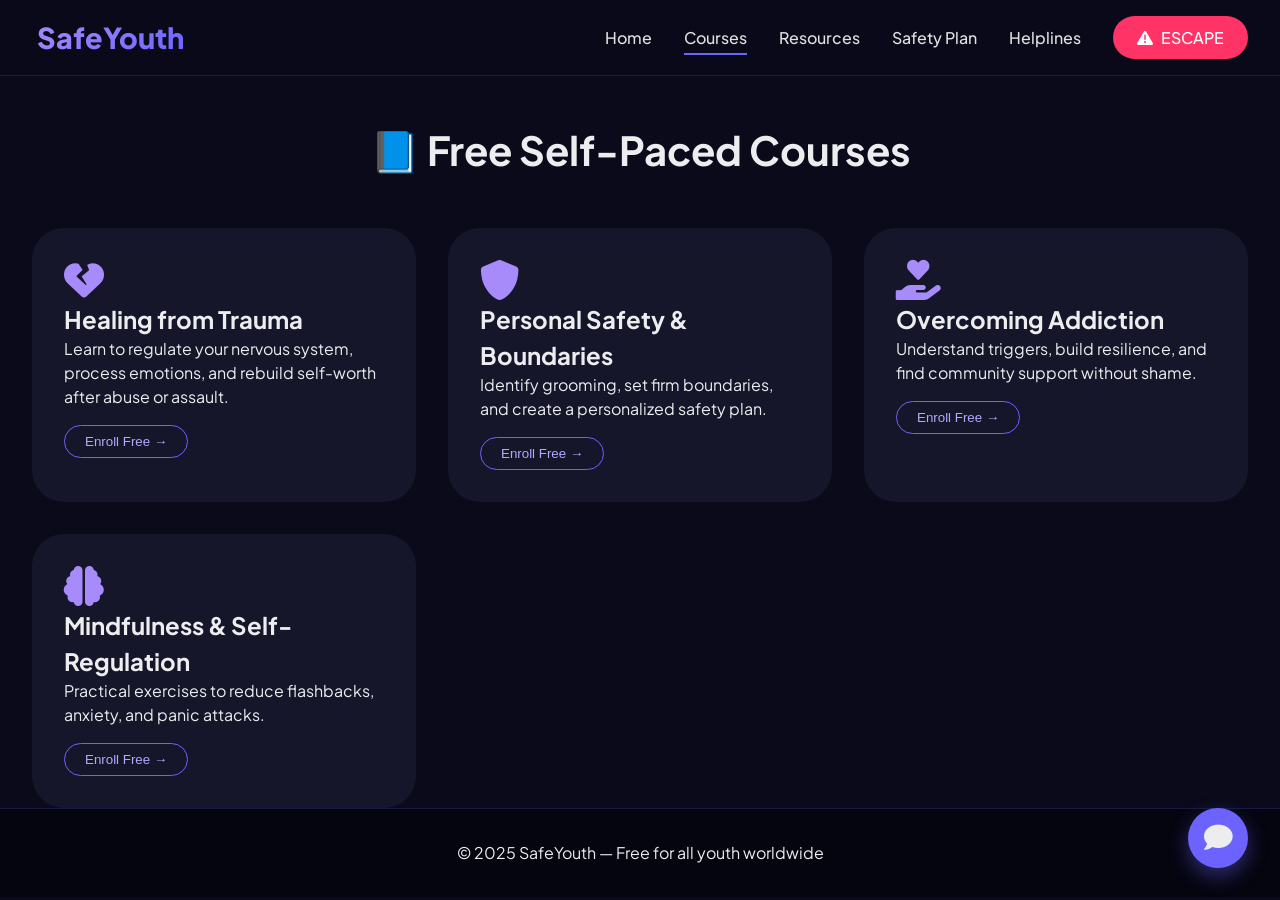
==== pages/courses.html @ 6dee054d "Create courses.html" ====
<!DOCTYPE html>
<html lang="en">
<head>
    <meta charset="UTF-8">
    <meta name="viewport" content="width=device-width, initial-scale=1.0">
    <title>SafeYouth | Free Courses – Healing & Recovery</title>
    <link rel="stylesheet" href="../css/style.css">
    <link rel="stylesheet" href="https://cdnjs.cloudflare.com/ajax/libs/font-awesome/6.0.0-beta3/css/all.min.css">
    <link href="https://fonts.googleapis.com/css2?family=Plus+Jakarta+Sans:wght@300;400;500;600;700;800&display=swap" rel="stylesheet">
</head>
<body>

<div class="navbar">
    <div class="nav-container">
        <div class="logo"><i class="fas fa-shield-heart"></i> SafeYouth</div>
        <div class="nav-links">
            <a href="../index.html">Home</a>
            <a href="courses.html" class="active">Courses</a>
            <a href="resources.html">Resources</a>
            <a href="../index.html#safety">Safety Plan</a>
            <a href="#" id="openModalBtn">Helplines</a>
            <a href="#" class="panic-btn-nav" id="panicBtnHeader"><i class="fas fa-exclamation-triangle"></i> ESCAPE</a>
        </div>
        <div class="menu-toggle" id="menuToggle"><i class="fas fa-bars"></i></div>
    </div>
</div>

<!-- Mobile sidebar same as index (copy structure) -->
<div class="mobile-sidebar" id="mobileSidebar">
    <div class="close-sidebar" id="closeSidebar">&times;</div>
    <a href="../index.html">Home</a>
    <a href="courses.html">Courses</a>
    <a href="resources.html">Resources</a>
    <a href="../index.html#safety">Safety Plan</a>
    <a href="#" id="openModalBtnMobile">Helplines</a>
    <a href="#" id="panicBtnMobile"><i class="fas fa-exclamation-triangle"></i> Panic Exit</a>
</div>
<div class="overlay" id="overlay"></div>

<section class="container" style="padding-top: 120px;">
    <h1 class="section-title">📘 Free Self-Paced Courses</h1>
    <div class="courses-grid" style="display: grid; grid-template-columns: repeat(auto-fit, minmax(300px,1fr)); gap: 2rem;">
        <div class="course-card-full" id="trauma" style="background: rgba(30,30,55,0.6); border-radius: 32px; padding: 2rem;">
            <i class="fas fa-heart-broken" style="font-size: 2.5rem; color:#a78bfa;"></i>
            <h2>Healing from Trauma</h2>
            <p>Learn to regulate your nervous system, process emotions, and rebuild self-worth after abuse or assault.</p>
            <button class="course-btn" onclick="alert('Full course content will be available soon. Stay strong.')">Enroll Free →</button>
        </div>
        <div class="course-card-full" id="safety" style="background: rgba(30,30,55,0.6); border-radius: 32px; padding: 2rem;">
            <i class="fas fa-shield-alt" style="font-size: 2.5rem; color:#a78bfa;"></i>
            <h2>Personal Safety & Boundaries</h2>
            <p>Identify grooming, set firm boundaries, and create a personalized safety plan.</p>
            <button class="course-btn" onclick="alert('Full course content will be available soon. Stay strong.')">Enroll Free →</button>
        </div>
        <div class="course-card-full" id="addiction" style="background: rgba(30,30,55,0.6); border-radius: 32px; padding: 2rem;">
            <i class="fas fa-hand-holding-heart" style="font-size: 2.5rem; color:#a78bfa;"></i>
            <h2>Overcoming Addiction</h2>
            <p>Understand triggers, build resilience, and find community support without shame.</p>
            <button class="course-btn" onclick="alert('Full course content will be available soon. Stay strong.')">Enroll Free →</button>
        </div>
        <div class="course-card-full" id="mindfulness" style="background: rgba(30,30,55,0.6); border-radius: 32px; padding: 2rem;">
            <i class="fas fa-brain" style="font-size: 2.5rem; color:#a78bfa;"></i>
            <h2>Mindfulness & Self-Regulation</h2>
            <p>Practical exercises to reduce flashbacks, anxiety, and panic attacks.</p>
            <button class="course-btn" onclick="alert('Full course content will be available soon. Stay strong.')">Enroll Free →</button>
        </div>
    </div>
</section>

<!-- Helpline Modal (same as index, include it) -->
<div id="helplineModal" class="modal"><div class="modal-content"><span class="close-modal" id="closeModalBtn">&times;</span><h2>📞 24/7 Helplines</h2><ul><li>Sexual Assault: 800-656-4673</li><li>Crisis Text: HOME to 741741</li><li>SAMHSA: 1-800-662-4357</li></ul></div></div>

<!-- Chat widget -->
<div class="chat-widget"><div class="chat-bubble" id="chatBubble"><i class="fas fa-comment"></i></div><div class="chat-window" id="chatWindow"><div class="chat-header">💬 Anonymous Supporter</div><div class="chat-messages" id="chatMessages"><div class="bot-msg">🤝 How can we help?</div></div><div class="chat-input-area"><input type="text" id="chatInput" placeholder="Type..."><button id="sendChatBtn">Send</button></div></div></div>

<footer><p>© 2025 SafeYouth — Free for all youth worldwide</p></footer>

<script src="../js/main.js"></script>
</body>
</html>
---- css/style.css ----
/* RESET & BASE */
* {
    margin: 0;
    padding: 0;
    box-sizing: border-box;
}

body {
    font-family: 'Plus Jakarta Sans', sans-serif;
    background: #0a0a1a;
    color: #ededf0;
    overflow-x: hidden;
    line-height: 1.5;
}

html {
    scroll-behavior: smooth;
}

/* Custom scrollbar */
::-webkit-scrollbar {
    width: 8px;
}
::-webkit-scrollbar-track {
    background: #1a1a2e;
}
::-webkit-scrollbar-thumb {
    background: #6c63ff;
    border-radius: 10px;
}

/* Glassmorphism utility */
.glass {
    background: rgba(20, 20, 40, 0.6);
    backdrop-filter: blur(12px);
    border: 1px solid rgba(108, 99, 255, 0.15);
}

/* Navbar */
.navbar {
    position: fixed;
    top: 0;
    left: 0;
    width: 100%;
    z-index: 1000;
    background: rgba(10, 10, 26, 0.85);
    backdrop-filter: blur(20px);
    border-bottom: 1px solid rgba(108, 99, 255, 0.2);
}

.nav-container {
    max-width: 1400px;
    margin: 0 auto;
    padding: 1rem 2rem;
    display: flex;
    justify-content: space-between;
    align-items: center;
}

.logo {
    font-size: 1.8rem;
    font-weight: 800;
    background: linear-gradient(135deg, #a78bfa, #6c63ff);
    -webkit-background-clip: text;
    background-clip: text;
    color: transparent;
}

.nav-links {
    display: flex;
    gap: 2rem;
    align-items: center;
}

.nav-links a {
    color: #e0e0e0;
    text-decoration: none;
    font-weight: 500;
    transition: 0.2s;
    position: relative;
}

.nav-links a::after {
    content: '';
    position: absolute;
    bottom: -5px;
    left: 0;
    width: 0%;
    height: 2px;
    background: #6c63ff;
    transition: 0.3s;
}

.nav-links a:hover::after,
.nav-links a.active::after {
    width: 100%;
}

.panic-btn-nav {
    background: #ff3366;
    padding: 0.6rem 1.5rem;
    border-radius: 40px;
    color: white !important;
    display: flex;
    align-items: center;
    gap: 8px;
}

.panic-btn-nav:hover {
    background: #e62e5c;
    transform: scale(1.02);
}

/* Mobile menu */
.menu-toggle {
    display: none;
    font-size: 1.8rem;
    cursor: pointer;
    color: white;
}

.mobile-sidebar {
    position: fixed;
    top: 0;
    right: -100%;
    width: 280px;
    height: 100vh;
    background: rgba(10, 10, 26, 0.98);
    backdrop-filter: blur(20px);
    z-index: 2000;
    transition: 0.4s cubic-bezier(0.68, -0.55, 0.265, 1.55);
    padding: 2rem 1.5rem;
    border-left: 1px solid rgba(108, 99, 255, 0.3);
}

.mobile-sidebar.active {
    right: 0;
}

.mobile-sidebar a {
    display: block;
    color: #e0e0e0;
    text-decoration: none;
    padding: 1rem 0;
    border-bottom: 1px solid rgba(255,255,255,0.1);
}

.mobile-sidebar a:hover {
    color: #6c63ff;
    padding-left: 10px;
}

.close-sidebar {
    position: absolute;
    top: 20px;
    right: 20px;
    font-size: 1.8rem;
    cursor: pointer;
}

.overlay {
    position: fixed;
    top: 0;
    left: 0;
    width: 100%;
    height: 100%;
    background: rgba(0,0,0,0.6);
    z-index: 1999;
    display: none;
}

/* Hero */
.hero {
    min-height: 100vh;
    display: flex;
    align-items: center;
    justify-content: center;
    text-align: center;
    padding: 6rem 2rem 4rem;
    background: radial-gradient(circle at 20% 50%, rgba(108, 99, 255, 0.08), transparent);
}

.hero h1 {
    font-size: 3.8rem;
    font-weight: 800;
    background: linear-gradient(135deg, #fff, #a78bfa);
    -webkit-background-clip: text;
    background-clip: text;
    color: transparent;
    margin-bottom: 1rem;
}

.hero p {
    font-size: 1.2rem;
    max-width: 600px;
    margin: 0 auto 2rem;
    color: #bcbcbc;
}

.btn-group {
    display: flex;
    gap: 1rem;
    justify-content: center;
    flex-wrap: wrap;
}

.btn-primary, .btn-outline {
    padding: 12px 28px;
    border-radius: 40px;
    text-decoration: none;
    font-weight: 600;
    display: inline-flex;
    align-items: center;
    gap: 10px;
    transition: 0.2s;
}

.btn-primary {
    background: #6c63ff;
    color: white;
}

.btn-primary:hover {
    background: #5a52e0;
    transform: translateY(-2px);
}

.btn-outline {
    border: 1px solid #ff3366;
    color: #ff99aa;
}

.btn-outline:hover {
    background: rgba(255, 51, 102, 0.1);
}

/* Container */
.container {
    max-width: 1280px;
    margin: 0 auto;
    padding: 0 2rem;
}

section {
    padding: 5rem 0;
}

.section-title {
    font-size: 2.5rem;
    text-align: center;
    margin-bottom: 3rem;
}

/* Swiper cards */
.swiper {
    width: 100%;
    padding: 2rem 0;
}

.swiper-slide {
    background: rgba(30, 30, 55, 0.6);
    backdrop-filter: blur(10px);
    border-radius: 32px;
    padding: 2rem;
    border: 1px solid rgba(108, 99, 255, 0.2);
    transition: 0.3s;
}

.swiper-slide:hover {
    transform: translateY(-8px);
    border-color: #6c63ff;
}

.course-icon {
    font-size: 2.5rem;
    margin-bottom: 1rem;
    color: #a78bfa;
}

.course-btn {
    background: none;
    border: 1px solid #6c63ff;
    padding: 8px 20px;
    border-radius: 40px;
    color: #b0aaff;
    cursor: pointer;
    margin-top: 1rem;
    transition: 0.2s;
}

.course-btn:hover {
    background: #6c63ff;
    color: white;
}

/* Safety card */
.safety-card {
    background: rgba(25, 25, 45, 0.7);
    border-radius: 32px;
    padding: 2rem;
    border: 1px solid rgba(108, 99, 255, 0.3);
    text-align: center;
}

.safety-card p {
    margin: 1rem 0;
    font-size: 1.1rem;
}

.panic-btn-large {
    background: #ff3366;
    border: none;
    padding: 12px 28px;
    border-radius: 40px;
    color: white;
    font-weight: bold;
    cursor: pointer;
    margin-top: 1rem;
}

/* Modal */
.modal {
    display: none;
    position: fixed;
    top: 0;
    left: 0;
    width: 100%;
    height: 100%;
    background: rgba(0,0,0,0.9);
    backdrop-filter: blur(12px);
    z-index: 3000;
    align-items: center;
    justify-content: center;
}

.modal-content {
    background: #1a1a2e;
    border-radius: 36px;
    max-width: 500px;
    width: 90%;
    padding: 2rem;
    border: 1px solid #6c63ff;
    position: relative;
}

.close-modal {
    position: absolute;
    right: 20px;
    top: 15px;
    font-size: 1.8rem;
    cursor: pointer;
}

.modal-content ul {
    margin: 1.5rem 0;
    list-style: none;
}

.modal-content li {
    margin: 0.8rem 0;
}

/* Chat widget */
.chat-widget {
    position: fixed;
    bottom: 2rem;
    right: 2rem;
    z-index: 1500;
}

.chat-bubble {
    background: #6c63ff;
    width: 60px;
    height: 60px;
    border-radius: 50%;
    display: flex;
    align-items: center;
    justify-content: center;
    cursor: pointer;
    box-shadow: 0 8px 20px rgba(108, 99, 255, 0.4);
}

.chat-bubble i {
    font-size: 1.8rem;
}

.chat-window {
    position: absolute;
    bottom: 80px;
    right: 0;
    width: 320px;
    background: #1e1e35;
    border-radius: 28px;
    display: none;
    flex-direction: column;
    border: 1px solid #6c63ff;
    overflow: hidden;
}

.chat-header {
    background: #6c63ff;
    padding: 1rem;
    font-weight: bold;
}

.chat-messages {
    height: 300px;
    overflow-y: auto;
    padding: 1rem;
    font-size: 0.9rem;
}

.chat-messages div {
    margin-bottom: 10px;
    padding: 8px;
    border-radius: 16px;
}

.bot-msg {
    background: #2a2a45;
}

.user-msg {
    background: #6c63ff;
    text-align: right;
}

.chat-input-area {
    display: flex;
    padding: 0.5rem;
    background: #2a2a45;
}

.chat-input-area input {
    flex: 1;
    background: none;
    border: none;
    padding: 0.8rem;
    color: white;
    outline: none;
}

.chat-input-area button {
    background: #6c63ff;
    border: none;
    padding: 0 1rem;
    border-radius: 20px;
    cursor: pointer;
    color: white;
}

/* Footer */
footer {
    background: #050510;
    padding: 2rem;
    text-align: center;
    border-top: 1px solid rgba(108, 99, 255, 0.2);
}

/* Responsive */
@media (max-width: 768px) {
    .nav-links {
        display: none;
    }
    .menu-toggle {
        display: block;
    }
    .hero h1 {
        font-size: 2.5rem;
    }
    .container {
        padding: 0 1rem;
    }
    .section-title {
        font-size: 2rem;
    }
}
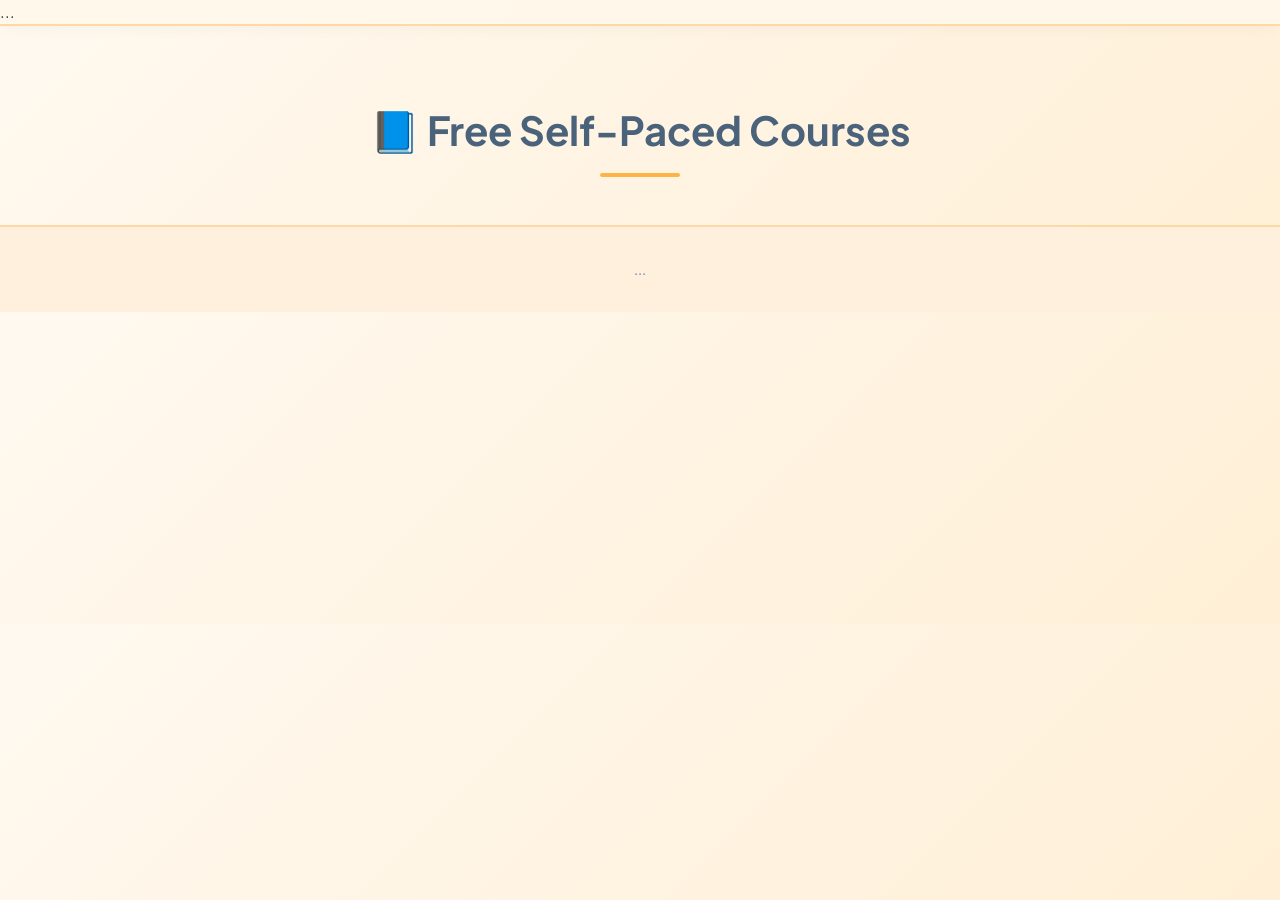
==== commit 066664bd: "Update courses.html" ====
--- a/pages/courses.html
+++ b/pages/courses.html
@@ -2,79 +2,106 @@
 <html lang="en">
 <head>
     <meta charset="UTF-8">
-    <meta name="viewport" content="width=device-width, initial-scale=1.0">
-    <title>SafeYouth | Free Courses – Healing & Recovery</title>
+    <title>Free Courses – SafeYouth</title>
     <link rel="stylesheet" href="../css/style.css">
     <link rel="stylesheet" href="https://cdnjs.cloudflare.com/ajax/libs/font-awesome/6.0.0-beta3/css/all.min.css">
     <link href="https://fonts.googleapis.com/css2?family=Plus+Jakarta+Sans:wght@300;400;500;600;700;800&display=swap" rel="stylesheet">
 </head>
 <body>
+<div class="navbar">...</div> <!-- copy navbar from index, adjust active link -->
+<div class="mobile-sidebar">...</div>
+<div class="overlay"></div>
 
-<div class="navbar">
-    <div class="nav-container">
-        <div class="logo"><i class="fas fa-shield-heart"></i> SafeYouth</div>
-        <div class="nav-links">
-            <a href="../index.html">Home</a>
-            <a href="courses.html" class="active">Courses</a>
-            <a href="resources.html">Resources</a>
-            <a href="../index.html#safety">Safety Plan</a>
-            <a href="#" id="openModalBtn">Helplines</a>
-            <a href="#" class="panic-btn-nav" id="panicBtnHeader"><i class="fas fa-exclamation-triangle"></i> ESCAPE</a>
-        </div>
-        <div class="menu-toggle" id="menuToggle"><i class="fas fa-bars"></i></div>
+<div class="container" style="padding-top: 100px;">
+    <h1 class="section-title">📘 Free Self-Paced Courses</h1>
+    <div id="courseList" class="courses-grid" style="display: grid; grid-template-columns: repeat(auto-fit, minmax(280px,1fr)); gap: 2rem;"></div>
+    <div id="courseDetail" style="display: none;">
+        <button id="backBtn" class="btn-outline"><i class="fas fa-arrow-left"></i> Back to courses</button>
+        <h2 id="courseTitle"></h2>
+        <div id="modulesList"></div>
+        <button id="claimCertBtn" class="btn-primary" style="margin-top: 2rem;">🎓 Claim Certificate</button>
+        <div id="certificateResult"></div>
     </div>
 </div>
 
-<!-- Mobile sidebar same as index (copy structure) -->
-<div class="mobile-sidebar" id="mobileSidebar">
-    <div class="close-sidebar" id="closeSidebar">&times;</div>
-    <a href="../index.html">Home</a>
-    <a href="courses.html">Courses</a>
-    <a href="resources.html">Resources</a>
-    <a href="../index.html#safety">Safety Plan</a>
-    <a href="#" id="openModalBtnMobile">Helplines</a>
-    <a href="#" id="panicBtnMobile"><i class="fas fa-exclamation-triangle"></i> Panic Exit</a>
-</div>
-<div class="overlay" id="overlay"></div>
+<script>
+    const API_BASE = 'https://your-worker.workers.dev'; // change
+    let userId = localStorage.getItem('user_id') || 'user_' + Math.random().toString(36).substring(2);
+    localStorage.setItem('user_id', userId);
+    let currentCourse = null;
 
-<section class="container" style="padding-top: 120px;">
-    <h1 class="section-title">📘 Free Self-Paced Courses</h1>
-    <div class="courses-grid" style="display: grid; grid-template-columns: repeat(auto-fit, minmax(300px,1fr)); gap: 2rem;">
-        <div class="course-card-full" id="trauma" style="background: rgba(30,30,55,0.6); border-radius: 32px; padding: 2rem;">
-            <i class="fas fa-heart-broken" style="font-size: 2.5rem; color:#a78bfa;"></i>
-            <h2>Healing from Trauma</h2>
-            <p>Learn to regulate your nervous system, process emotions, and rebuild self-worth after abuse or assault.</p>
-            <button class="course-btn" onclick="alert('Full course content will be available soon. Stay strong.')">Enroll Free →</button>
-        </div>
-        <div class="course-card-full" id="safety" style="background: rgba(30,30,55,0.6); border-radius: 32px; padding: 2rem;">
-            <i class="fas fa-shield-alt" style="font-size: 2.5rem; color:#a78bfa;"></i>
-            <h2>Personal Safety & Boundaries</h2>
-            <p>Identify grooming, set firm boundaries, and create a personalized safety plan.</p>
-            <button class="course-btn" onclick="alert('Full course content will be available soon. Stay strong.')">Enroll Free →</button>
-        </div>
-        <div class="course-card-full" id="addiction" style="background: rgba(30,30,55,0.6); border-radius: 32px; padding: 2rem;">
-            <i class="fas fa-hand-holding-heart" style="font-size: 2.5rem; color:#a78bfa;"></i>
-            <h2>Overcoming Addiction</h2>
-            <p>Understand triggers, build resilience, and find community support without shame.</p>
-            <button class="course-btn" onclick="alert('Full course content will be available soon. Stay strong.')">Enroll Free →</button>
-        </div>
-        <div class="course-card-full" id="mindfulness" style="background: rgba(30,30,55,0.6); border-radius: 32px; padding: 2rem;">
-            <i class="fas fa-brain" style="font-size: 2.5rem; color:#a78bfa;"></i>
-            <h2>Mindfulness & Self-Regulation</h2>
-            <p>Practical exercises to reduce flashbacks, anxiety, and panic attacks.</p>
-            <button class="course-btn" onclick="alert('Full course content will be available soon. Stay strong.')">Enroll Free →</button>
-        </div>
-    </div>
-</section>
+    async function loadCourses() {
+        const res = await fetch(`${API_BASE}/api/courses`);
+        const courses = await res.json();
+        const container = document.getElementById('courseList');
+        container.innerHTML = courses.map(c => `
+            <div class="course-card" style="background: #FFF4E8; border-radius: 28px; padding: 1.5rem;">
+                <h3>${c.title}</h3>
+                <button onclick="openCourse('${c.id}')" class="course-btn">Start Learning</button>
+            </div>
+        `).join('');
+    }
 
-<!-- Helpline Modal (same as index, include it) -->
-<div id="helplineModal" class="modal"><div class="modal-content"><span class="close-modal" id="closeModalBtn">&times;</span><h2>📞 24/7 Helplines</h2><ul><li>Sexual Assault: 800-656-4673</li><li>Crisis Text: HOME to 741741</li><li>SAMHSA: 1-800-662-4357</li></ul></div></div>
+    window.openCourse = async (courseId) => {
+        const res = await fetch(`${API_BASE}/api/course/${courseId}`);
+        const course = await res.json();
+        currentCourse = course;
+        document.getElementById('courseList').style.display = 'none';
+        document.getElementById('courseDetail').style.display = 'block';
+        document.getElementById('courseTitle').innerText = course.title;
+        const progressRes = await fetch(`${API_BASE}/api/progress?userId=${userId}&courseId=${courseId}`);
+        const completed = await progressRes.json();
+        let modulesHtml = '<div class="modules">';
+        for (let i = 0; i < course.modules.length; i++) {
+            const mod = course.modules[i];
+            const isDone = completed.includes(mod.id);
+            modulesHtml += `
+                <div class="module-card" style="background: #FFF; border-radius: 24px; margin: 1rem 0; padding: 1rem;">
+                    <h3>${mod.title} ${isDone ? '✅' : ''}</h3>
+                    <p>${mod.content}</p>
+                    ${mod.video ? `<video controls src="${mod.video}" style="width:100%; border-radius: 20px;"></video>` : ''}
+                    ${!isDone ? `<button onclick="markComplete('${courseId}','${mod.id}')" class="course-btn">Mark Complete</button>` : ''}
+                </div>
+            `;
+        }
+        modulesHtml += '</div>';
+        document.getElementById('modulesList').innerHTML = modulesHtml;
+    };
 
-<!-- Chat widget -->
-<div class="chat-widget"><div class="chat-bubble" id="chatBubble"><i class="fas fa-comment"></i></div><div class="chat-window" id="chatWindow"><div class="chat-header">💬 Anonymous Supporter</div><div class="chat-messages" id="chatMessages"><div class="bot-msg">🤝 How can we help?</div></div><div class="chat-input-area"><input type="text" id="chatInput" placeholder="Type..."><button id="sendChatBtn">Send</button></div></div></div>
+    window.markComplete = async (courseId, moduleId) => {
+        await fetch(`${API_BASE}/api/register-complete`, {
+            method: 'POST',
+            headers: { 'Content-Type': 'application/json' },
+            body: JSON.stringify({ userId, courseId, moduleId })
+        });
+        alert('Module completed!');
+        openCourse(courseId);
+    };
 
-<footer><p>© 2025 SafeYouth — Free for all youth worldwide</p></footer>
+    document.getElementById('claimCertBtn').addEventListener('click', async () => {
+        const res = await fetch(`${API_BASE}/api/claim-certificate`, {
+            method: 'POST',
+            headers: { 'Content-Type': 'application/json' },
+            body: JSON.stringify({ userId, courseId: currentCourse.id })
+        });
+        const data = await res.json();
+        if (data.certificate) {
+            const win = window.open();
+            win.document.write(data.certificate);
+        } else {
+            alert('Complete all modules first!');
+        }
+    });
 
+    document.getElementById('backBtn').addEventListener('click', () => {
+        document.getElementById('courseDetail').style.display = 'none';
+        document.getElementById('courseList').style.display = 'grid';
+        loadCourses();
+    });
+
+    loadCourses();
+</script>
+<footer>...</footer>
 <script src="../js/main.js"></script>
 </body>
 </html>
--- a/css/style.css
+++ b/css/style.css
@@ -1,4 +1,4 @@
-/* RESET & BASE */
+/* RESET & BASE - Bright & Hopeful Theme */
 * {
     margin: 0;
     padding: 0;
@@ -7,45 +7,40 @@
 
 body {
     font-family: 'Plus Jakarta Sans', sans-serif;
-    background: #0a0a1a;
-    color: #ededf0;
+    background: linear-gradient(135deg, #FFF9F0 0%, #FFEFD6 100%);
+    color: #2D3E4F;
+    line-height: 1.5;
     overflow-x: hidden;
-    line-height: 1.5;
 }
 
 html {
     scroll-behavior: smooth;
 }
 
-/* Custom scrollbar */
+/* Custom scrollbar - soft */
 ::-webkit-scrollbar {
     width: 8px;
 }
 ::-webkit-scrollbar-track {
-    background: #1a1a2e;
+    background: #FFE0B5;
+    border-radius: 10px;
 }
 ::-webkit-scrollbar-thumb {
-    background: #6c63ff;
+    background: #FFB347;
     border-radius: 10px;
 }
 
-/* Glassmorphism utility */
-.glass {
-    background: rgba(20, 20, 40, 0.6);
-    backdrop-filter: blur(12px);
-    border: 1px solid rgba(108, 99, 255, 0.15);
-}
-
-/* Navbar */
+/* Navbar - light glassmorphism */
 .navbar {
     position: fixed;
     top: 0;
     left: 0;
     width: 100%;
     z-index: 1000;
-    background: rgba(10, 10, 26, 0.85);
-    backdrop-filter: blur(20px);
-    border-bottom: 1px solid rgba(108, 99, 255, 0.2);
+    background: rgba(255, 248, 235, 0.92);
+    backdrop-filter: blur(12px);
+    border-bottom: 2px solid #FFD9A5;
+    box-shadow: 0 4px 15px rgba(0,0,0,0.03);
 }
 
 .nav-container {
@@ -60,10 +55,11 @@
 .logo {
     font-size: 1.8rem;
     font-weight: 800;
-    background: linear-gradient(135deg, #a78bfa, #6c63ff);
+    background: linear-gradient(135deg, #FF9F4A, #4A9EAA);
     -webkit-background-clip: text;
     background-clip: text;
     color: transparent;
+    letter-spacing: -0.5px;
 }
 
 .nav-links {
@@ -73,9 +69,9 @@
 }
 
 .nav-links a {
-    color: #e0e0e0;
+    color: #4A627A;
     text-decoration: none;
-    font-weight: 500;
+    font-weight: 600;
     transition: 0.2s;
     position: relative;
 }
@@ -87,7 +83,7 @@
     left: 0;
     width: 0%;
     height: 2px;
-    background: #6c63ff;
+    background: #FFB347;
     transition: 0.3s;
 }
 
@@ -97,17 +93,18 @@
 }
 
 .panic-btn-nav {
-    background: #ff3366;
+    background: #FF6B6B;
     padding: 0.6rem 1.5rem;
     border-radius: 40px;
     color: white !important;
     display: flex;
     align-items: center;
     gap: 8px;
+    box-shadow: 0 4px 8px rgba(255,107,107,0.2);
 }
 
 .panic-btn-nav:hover {
-    background: #e62e5c;
+    background: #E05252;
     transform: scale(1.02);
 }
 
@@ -116,7 +113,7 @@
     display: none;
     font-size: 1.8rem;
     cursor: pointer;
-    color: white;
+    color: #FF9F4A;
 }
 
 .mobile-sidebar {
@@ -125,12 +122,13 @@
     right: -100%;
     width: 280px;
     height: 100vh;
-    background: rgba(10, 10, 26, 0.98);
+    background: #FFF7ED;
     backdrop-filter: blur(20px);
     z-index: 2000;
     transition: 0.4s cubic-bezier(0.68, -0.55, 0.265, 1.55);
     padding: 2rem 1.5rem;
-    border-left: 1px solid rgba(108, 99, 255, 0.3);
+    border-left: 1px solid #FFD9A5;
+    box-shadow: -5px 0 20px rgba(0,0,0,0.05);
 }
 
 .mobile-sidebar.active {
@@ -139,14 +137,15 @@
 
 .mobile-sidebar a {
     display: block;
-    color: #e0e0e0;
+    color: #4A627A;
     text-decoration: none;
     padding: 1rem 0;
-    border-bottom: 1px solid rgba(255,255,255,0.1);
+    border-bottom: 1px solid #FFE0B5;
+    font-weight: 500;
 }
 
 .mobile-sidebar a:hover {
-    color: #6c63ff;
+    color: #FF9F4A;
     padding-left: 10px;
 }
 
@@ -156,6 +155,7 @@
     right: 20px;
     font-size: 1.8rem;
     cursor: pointer;
+    color: #FF9F4A;
 }
 
 .overlay {
@@ -164,51 +164,56 @@
     left: 0;
     width: 100%;
     height: 100%;
-    background: rgba(0,0,0,0.6);
+    background: rgba(255, 245, 235, 0.7);
+    backdrop-filter: blur(4px);
     z-index: 1999;
     display: none;
 }
 
-/* Hero */
+/* Hero Section - Hopeful */
 .hero {
-    min-height: 100vh;
+    min-height: 90vh;
     display: flex;
     align-items: center;
     justify-content: center;
     text-align: center;
     padding: 6rem 2rem 4rem;
-    background: radial-gradient(circle at 20% 50%, rgba(108, 99, 255, 0.08), transparent);
+    background: radial-gradient(circle at 70% 30%, rgba(255, 179, 71, 0.12), transparent);
+}
+
+.hero-content {
+    max-width: 800px;
 }
 
 .hero h1 {
     font-size: 3.8rem;
     font-weight: 800;
-    background: linear-gradient(135deg, #fff, #a78bfa);
+    background: linear-gradient(135deg, #4A9EAA, #FF9F4A);
     -webkit-background-clip: text;
     background-clip: text;
     color: transparent;
-    margin-bottom: 1rem;
+    margin-bottom: 1.5rem;
+    line-height: 1.2;
 }
 
 .hero p {
     font-size: 1.2rem;
-    max-width: 600px;
-    margin: 0 auto 2rem;
-    color: #bcbcbc;
+    color: #5B7A9A;
+    margin-bottom: 2rem;
 }
 
 .btn-group {
     display: flex;
-    gap: 1rem;
+    gap: 1.2rem;
     justify-content: center;
     flex-wrap: wrap;
 }
 
 .btn-primary, .btn-outline {
     padding: 12px 28px;
-    border-radius: 40px;
+    border-radius: 60px;
     text-decoration: none;
-    font-weight: 600;
+    font-weight: 700;
     display: inline-flex;
     align-items: center;
     gap: 10px;
@@ -216,22 +221,25 @@
 }
 
 .btn-primary {
-    background: #6c63ff;
-    color: white;
+    background: linear-gradient(105deg, #FFB347, #FF9F4A);
+    color: white;
+    box-shadow: 0 6px 14px rgba(255, 159, 74, 0.3);
 }
 
 .btn-primary:hover {
-    background: #5a52e0;
+    transform: translateY(-3px);
+    box-shadow: 0 10px 20px rgba(255, 159, 74, 0.4);
+}
+
+.btn-outline {
+    border: 2px solid #FFB347;
+    background: white;
+    color: #FF9F4A;
+}
+
+.btn-outline:hover {
+    background: #FFF3E6;
     transform: translateY(-2px);
-}
-
-.btn-outline {
-    border: 1px solid #ff3366;
-    color: #ff99aa;
-}
-
-.btn-outline:hover {
-    background: rgba(255, 51, 102, 0.1);
 }
 
 /* Container */
@@ -249,57 +257,73 @@
     font-size: 2.5rem;
     text-align: center;
     margin-bottom: 3rem;
-}
-
-/* Swiper cards */
+    color: #4A627A;
+    position: relative;
+}
+
+.section-title:after {
+    content: '';
+    display: block;
+    width: 80px;
+    height: 4px;
+    background: #FFB347;
+    margin: 0.8rem auto 0;
+    border-radius: 4px;
+}
+
+/* Swiper cards - bright pastel */
 .swiper {
     width: 100%;
     padding: 2rem 0;
 }
 
 .swiper-slide {
-    background: rgba(30, 30, 55, 0.6);
-    backdrop-filter: blur(10px);
+    background: #FFFFFFEE;
+    backdrop-filter: blur(4px);
     border-radius: 32px;
     padding: 2rem;
-    border: 1px solid rgba(108, 99, 255, 0.2);
-    transition: 0.3s;
+    border: 1px solid #FFE2BF;
+    box-shadow: 0 12px 24px rgba(0,0,0,0.05);
+    transition: 0.3s ease;
 }
 
 .swiper-slide:hover {
     transform: translateY(-8px);
-    border-color: #6c63ff;
+    border-color: #FFB347;
+    box-shadow: 0 20px 30px rgba(255, 159, 74, 0.15);
 }
 
 .course-icon {
-    font-size: 2.5rem;
+    font-size: 2.8rem;
     margin-bottom: 1rem;
-    color: #a78bfa;
+    color: #FFB347;
 }
 
 .course-btn {
     background: none;
-    border: 1px solid #6c63ff;
+    border: 2px solid #FFB347;
     padding: 8px 20px;
     border-radius: 40px;
-    color: #b0aaff;
-    cursor: pointer;
-    margin-top: 1rem;
+    color: #FF9F4A;
+    font-weight: 600;
+    cursor: pointer;
+    margin-top: 1.2rem;
     transition: 0.2s;
 }
 
 .course-btn:hover {
-    background: #6c63ff;
-    color: white;
-}
-
-/* Safety card */
+    background: #FFB347;
+    color: white;
+}
+
+/* Safety card - warm highlight */
 .safety-card {
-    background: rgba(25, 25, 45, 0.7);
-    border-radius: 32px;
+    background: #FFF4E8;
+    border-radius: 36px;
     padding: 2rem;
-    border: 1px solid rgba(108, 99, 255, 0.3);
+    border: 1px solid #FFD9A5;
     text-align: center;
+    box-shadow: 0 8px 20px rgba(0,0,0,0.03);
 }
 
 .safety-card p {
@@ -308,17 +332,18 @@
 }
 
 .panic-btn-large {
-    background: #ff3366;
+    background: #FF8A5C;
     border: none;
     padding: 12px 28px;
-    border-radius: 40px;
+    border-radius: 60px;
     color: white;
     font-weight: bold;
     cursor: pointer;
     margin-top: 1rem;
-}
-
-/* Modal */
+    box-shadow: 0 4px 10px rgba(255, 138, 92, 0.3);
+}
+
+/* Modal - light and airy */
 .modal {
     display: none;
     position: fixed;
@@ -326,21 +351,22 @@
     left: 0;
     width: 100%;
     height: 100%;
-    background: rgba(0,0,0,0.9);
-    backdrop-filter: blur(12px);
+    background: rgba(255, 245, 235, 0.95);
+    backdrop-filter: blur(8px);
     z-index: 3000;
     align-items: center;
     justify-content: center;
 }
 
 .modal-content {
-    background: #1a1a2e;
-    border-radius: 36px;
+    background: white;
+    border-radius: 40px;
     max-width: 500px;
     width: 90%;
     padding: 2rem;
-    border: 1px solid #6c63ff;
+    border: 2px solid #FFD9A5;
     position: relative;
+    box-shadow: 0 25px 40px rgba(0,0,0,0.1);
 }
 
 .close-modal {
@@ -349,6 +375,7 @@
     top: 15px;
     font-size: 1.8rem;
     cursor: pointer;
+    color: #FF9F4A;
 }
 
 .modal-content ul {
@@ -358,9 +385,12 @@
 
 .modal-content li {
     margin: 0.8rem 0;
-}
-
-/* Chat widget */
+    padding: 0.5rem;
+    background: #FFF7F0;
+    border-radius: 24px;
+}
+
+/* Chat widget - friendly */
 .chat-widget {
     position: fixed;
     bottom: 2rem;
@@ -369,7 +399,7 @@
 }
 
 .chat-bubble {
-    background: #6c63ff;
+    background: linear-gradient(135deg, #FFB347, #FF9F4A);
     width: 60px;
     height: 60px;
     border-radius: 50%;
@@ -377,11 +407,12 @@
     align-items: center;
     justify-content: center;
     cursor: pointer;
-    box-shadow: 0 8px 20px rgba(108, 99, 255, 0.4);
+    box-shadow: 0 8px 20px rgba(255, 159, 74, 0.4);
 }
 
 .chat-bubble i {
     font-size: 1.8rem;
+    color: white;
 }
 
 .chat-window {
@@ -389,72 +420,85 @@
     bottom: 80px;
     right: 0;
     width: 320px;
-    background: #1e1e35;
-    border-radius: 28px;
+    background: #FFFFFF;
+    border-radius: 32px;
     display: none;
     flex-direction: column;
-    border: 1px solid #6c63ff;
+    border: 1px solid #FFE0B5;
     overflow: hidden;
+    box-shadow: 0 15px 25px rgba(0,0,0,0.1);
 }
 
 .chat-header {
-    background: #6c63ff;
+    background: #FFB347;
     padding: 1rem;
     font-weight: bold;
+    color: white;
 }
 
 .chat-messages {
     height: 300px;
     overflow-y: auto;
     padding: 1rem;
-    font-size: 0.9rem;
+    background: #FFFDF9;
 }
 
 .chat-messages div {
     margin-bottom: 10px;
-    padding: 8px;
-    border-radius: 16px;
+    padding: 10px;
+    border-radius: 20px;
+    max-width: 85%;
 }
 
 .bot-msg {
-    background: #2a2a45;
+    background: #FFF0E0;
+    color: #4A627A;
+    border-radius: 20px 20px 20px 4px;
 }
 
 .user-msg {
-    background: #6c63ff;
-    text-align: right;
+    background: #FFB347;
+    color: white;
+    margin-left: auto;
+    border-radius: 20px 20px 4px 20px;
 }
 
 .chat-input-area {
     display: flex;
-    padding: 0.5rem;
-    background: #2a2a45;
+    padding: 0.6rem;
+    background: #FFF3E6;
+    border-top: 1px solid #FFE0B5;
 }
 
 .chat-input-area input {
     flex: 1;
-    background: none;
+    background: white;
     border: none;
     padding: 0.8rem;
-    color: white;
+    border-radius: 40px;
     outline: none;
+    font-family: inherit;
 }
 
 .chat-input-area button {
-    background: #6c63ff;
+    background: #FFB347;
     border: none;
-    padding: 0 1rem;
-    border-radius: 20px;
-    cursor: pointer;
-    color: white;
+    padding: 0 1.2rem;
+    border-radius: 40px;
+    margin-left: 8px;
+    cursor: pointer;
+    color: white;
+    font-weight: bold;
 }
 
 /* Footer */
 footer {
-    background: #050510;
+    background: #FFEFDD;
     padding: 2rem;
     text-align: center;
-    border-top: 1px solid rgba(108, 99, 255, 0.2);
+    border-top: 2px solid #FFD9A5;
+    color: #5B7A9A;
+    font-size: 0.9rem;
 }
 
 /* Responsive */
@@ -469,7 +513,7 @@
         font-size: 2.5rem;
     }
     .container {
-        padding: 0 1rem;
+        padding: 0 1.2rem;
     }
     .section-title {
         font-size: 2rem;
